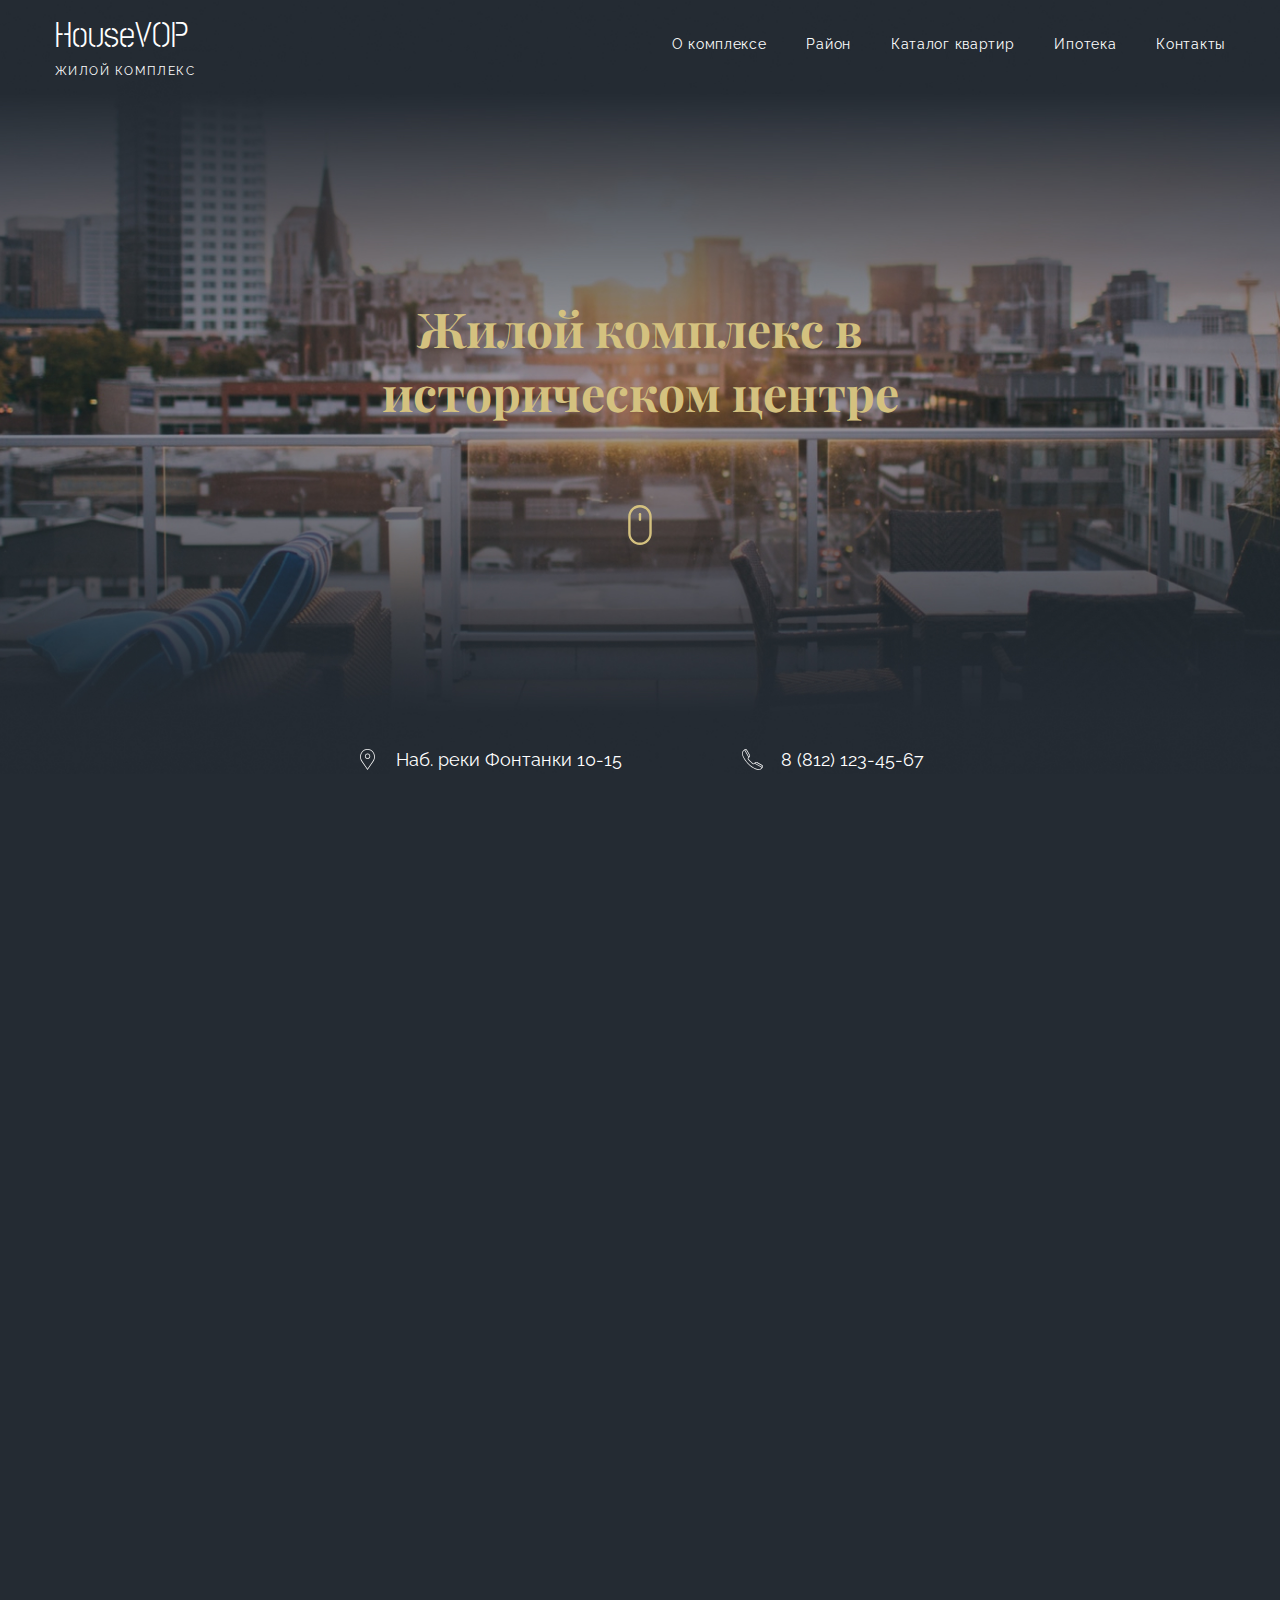
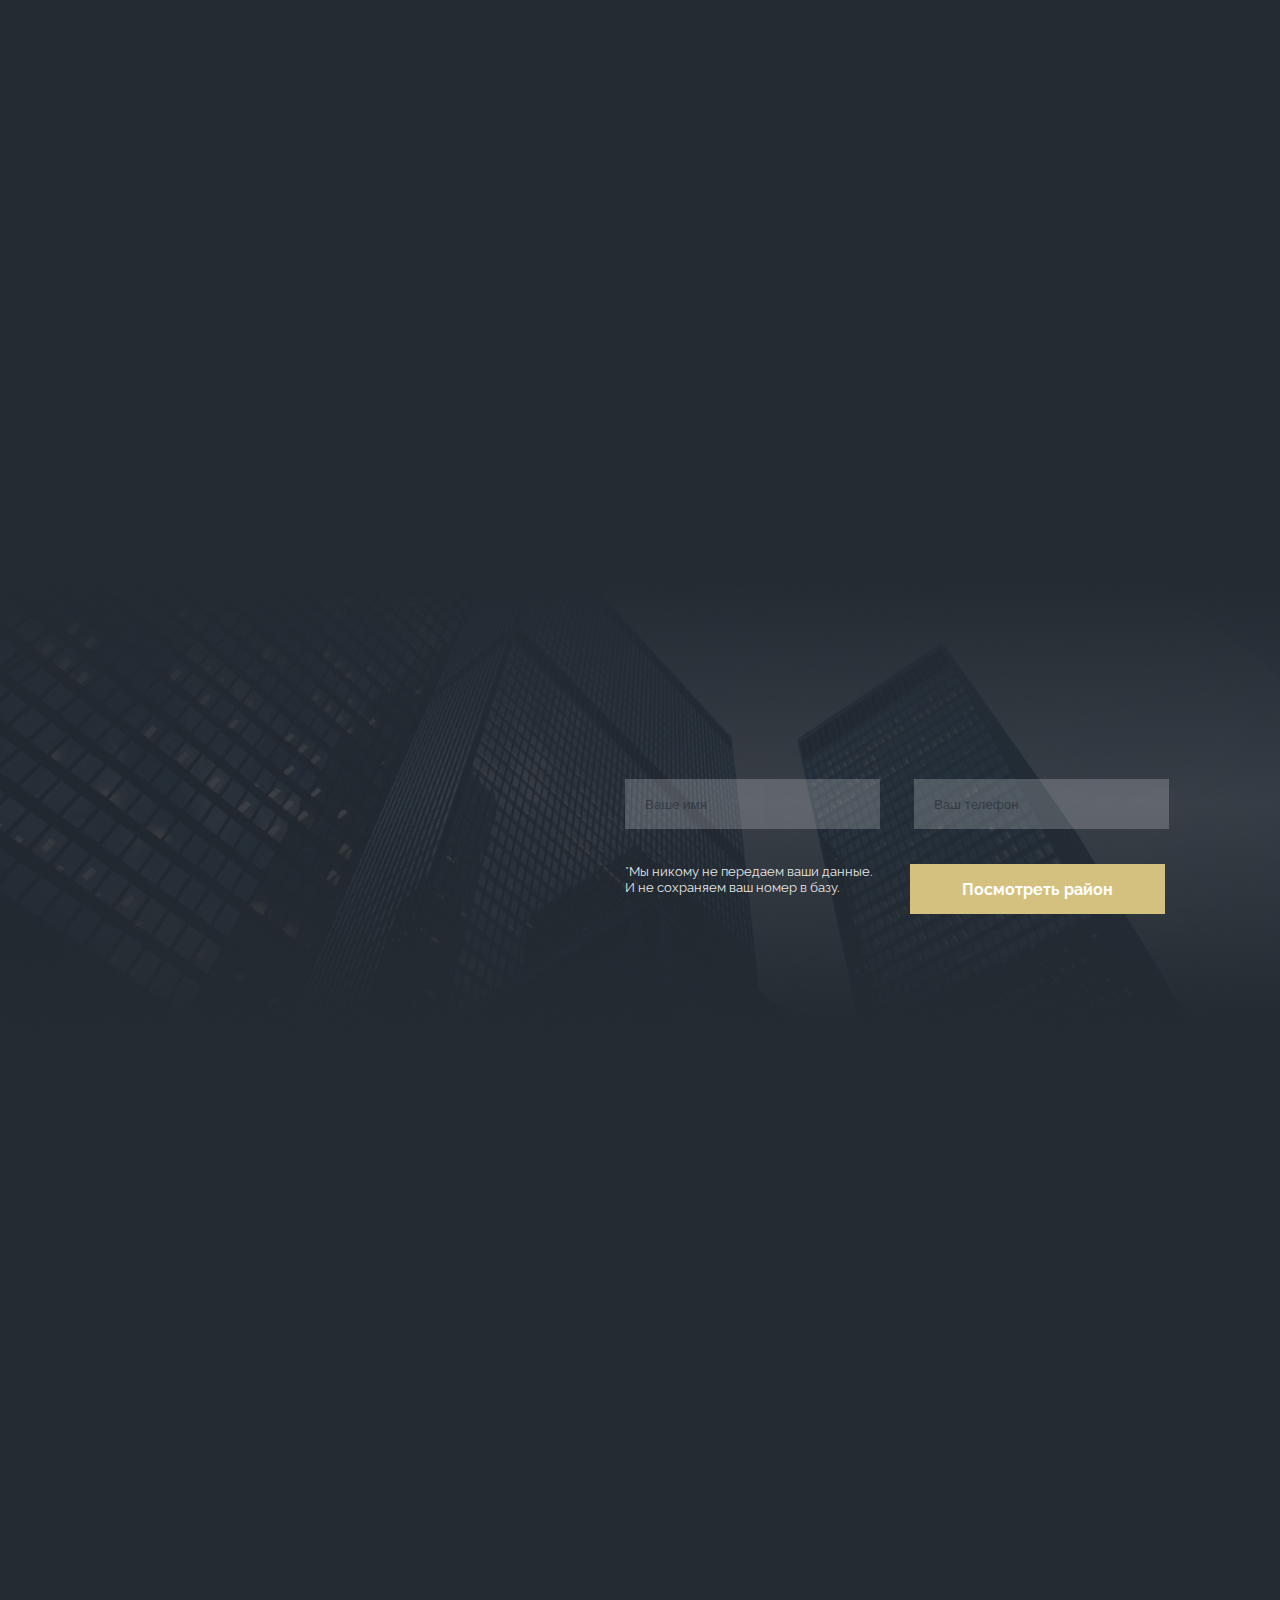
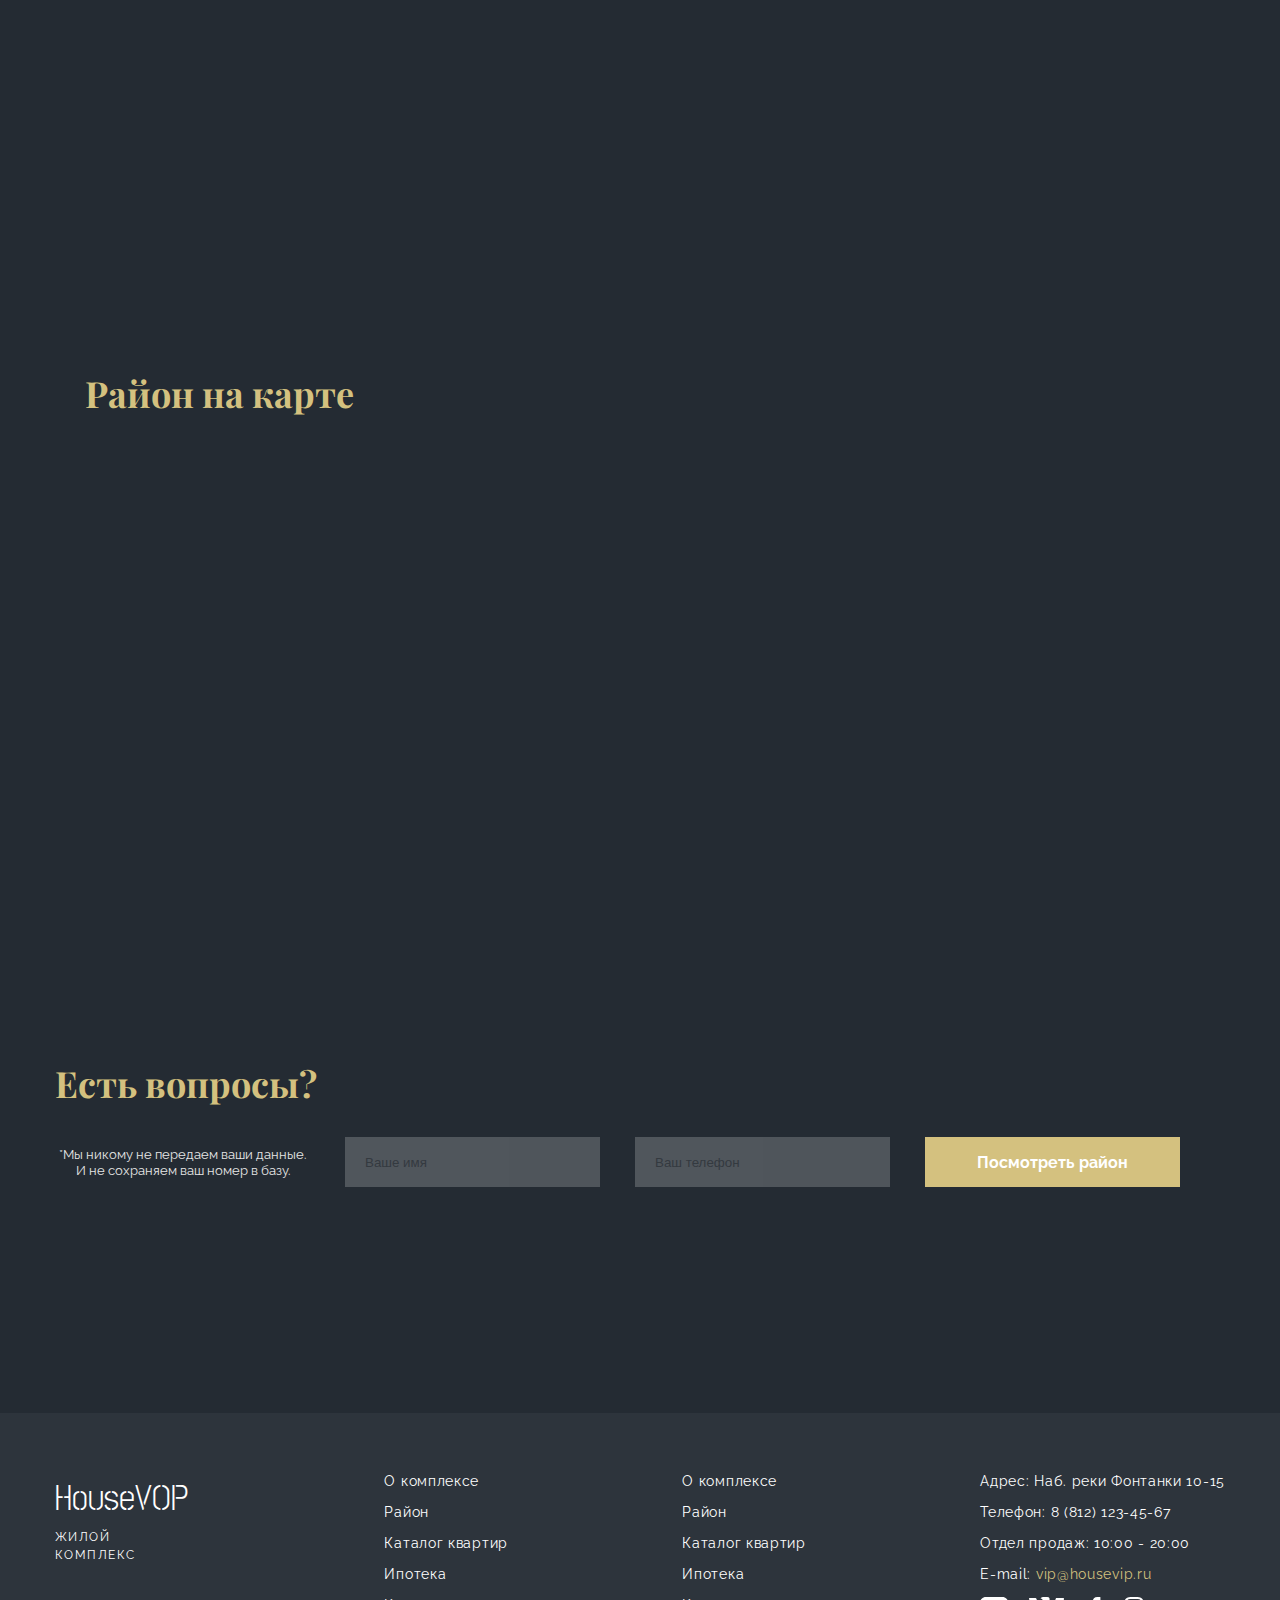
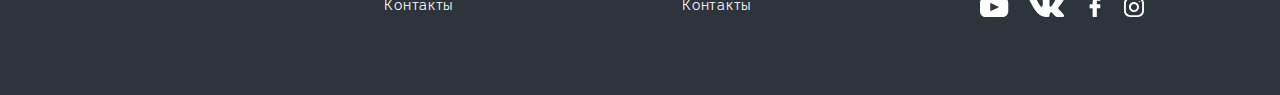
==== index.html @ a8f1d432 "first commit" ====
<!DOCTYPE html>
<html lang="en">
    <head>
        <meta charset="UTF-8" />
        <meta name="viewport" content="width=device-width">
        <title>ЖК HouseVOP</title>
        <link rel="stylesheet" href="css/fonts-style.css">
        <link rel="stylesheet" href="css/style.css">
        
    </head>
    <body>
        <div class="wrapper">
            <header class="header">
                <div class="container">
                    <div class="header__inner">
                        
                        <div class="header__logo">
                            <a class="header__name logo" href="#">
                                    HouseVOP
                            </a>
                            <a  class = "header__descr descr" href="#">
                                    ЖИЛОЙ КОМПЛЕКС
                            </a>
                        </div>
                        <div class="header__burger">
                            <span></span>
                            <span></span>
                            <span></span>
                        </div>
                        <nav class="menu">
                            <div class="menu__inner">
                                <ul class="menu__list">
                                    <li class="menu__link"><a href="/index404.html">О комплексе</a></li>
                                    <li class="menu__link"><a href="/index404.html">Район</a></li>
                                    <li class="menu__link"><a href="/index404.html">Каталог квартир</a></li>
                                    <li class="menu__link"><a href="/index404.html">Ипотека</a></li>
                                    <li class="menu__link"><a href="/index404.html">Контакты</a></li>
                                </ul>
                            </div>
                        </nav>
                    </div>
                </div>
            </header>
            <main class="main">
                <section class="promo">
                    <div class="container">
                        <div class="promo__inner">
                            <h1 class="promo__title scrollItems">
                                Жилой комплекс 
                                в историческом центре
                            </h1>
                            <a class="promo__mouse scrollItems" href="#cont">
                                <img src="/images/mouse.svg" alt="">
                            </a>
                            <div class="info">
                                <div class="info__box">
                                    <div class="info__logo">
                                        <img src="/images/placeholder.svg" alt="">
                                    </div>
                                    <div class="info__text">
                                        <a href="#">Наб. реки Фонтанки 10-15</a>
                                    </div>
                                </div>
                                <div class="info__box">
                                    <div class="info__logo">
                                        <img src="/images/phone-call.svg" alt="">
                                    </div>
                                    <div class="info__text">
                                        <a href="tel:+7x8121234567">8 (812) 123-45-67</a>
                                    </div>
                                </div>
                            </div>
                        </div>
                    </div>
                </section>
                <section id="cont" class="content">
                    <div class="container">
                        <div class="content__row scrollItems">
                            <div class="content__item">
                                <img class="content__logo" src="/images//Group.svg" alt="">
                                <p class="content__text">
                                    Рядом исторические
                                    парки и скверы
                                </p>
                            </div>
                            <div class="content__item">
                                <img class="content__logo" src="/images/building.svg" alt="">
                                <p class="content__text">
                                    Полностью
                                    обустроенный

                                </p>
                            </div>
                            <div class="content__item">
                                <img class="content__logo" src="/images/fountain.svg" alt="">
                                <p class="content__text">
                                    10 фонтанов
                                    на территории
                                </p>
                            </div>
                            <div class="content__item">
                                <img class="content__logo" src="/images/bicycle.svg" alt="">
                                <p class="content__text">
                                    6 км<br>
                                    велодорожек
                                </p>
                            </div>
                        </div>
                        <div class="content__apart scrollItems">
                            <h2 class="content__title ">
                                Наши квартиры
                            </h2>
                            <div class="content__box">
                                <div class="content__item">
                                    <img src="/images/apart-1.jpg" alt="">
                                    <p class="content__subtitle">
                                        Лофт — 3 этажа
                                    </p>
                                </div>
                                <div class="content__item ">
                                    <img src="/images/apart-1.jpg" alt="">
                                    <p class="content__subtitle">
                                        Лофт — 3 этажа
                                    </p>
                                </div>
                                <div class="content__item ">
                                    <img src="/images/apart-2.jpg" alt="">
                                    <p class="content__subtitle">
                                        Лофт — 3 этажа
                                    </p>
                                </div>
                                <div class="content__item">
                                    <img src="/images/apart-2.jpg" alt="">
                                    <p class="content__subtitle">
                                        Лофт — 3 этажа
                                    </p>
                                </div>
                            </div>
                        </div>
                </section>
                <section class="input">
                    <div class="container">
                        <div class="input__inner">
                            <div class="input__info scrollItems">
                                <h2 class="input__title">
                                    Хотите посмотреть?
                                </h2>
                                <p class="input__text">
                                    Lorem Ipsum - это текст-"рыба", часто используемый 
                                    в печати и вэб-дизайне. Lorem Ipsum является стандартной 
                                    "рыбой" для текстов на латинице с начала XVI века. 
                                    В то время некий безымянный печатник создал большую 
                                    коллекцию размеров и форм шрифтов, используя 
                                    Lorem Ipsum для распечатки образцов. 
                                </p>                               
                            </div>
                                <form class="input__block" action="#">
                                    <div class="input__form">
                                        <input placeholder="Ваше имя" type="text" class="input__name">
                                        <input placeholder="Ваш телефон" type="tel" class="input_tel">
                                    </div>
                                    <div class="input__submit">
                                        <p class="input__note">
                                            *Мы никому не передаем ваши данные. 
                                            И не сохраняем ваш номер в базу.
                                        </p>
                                        <button class="input__button button">
                                            Посмотреть район
                                        </button>
                                    </div>
                                </form>
                            </div>
                    </div>
                    
                </section>
                <section class="video">
                    <div class="container">
                        <div class="video__block scrollItems">
                            <div id= "video-play" class="video__control">
                                <img src="/images/play-button.svg" alt="">
                            </div>
                            <div id= "video-over" class="video__control"></div>
                            <video class="video__source" src="/video/video.mp4" controls poster="/images/screen.jpg"></video>
                        </div>
                    </div>
                </section>
                <section class="map">
                    <div class="container">
                        <h2 class="map__title">
                            Район на карте
                        </h2>
                        <div class="map__google">
                            <iframe src="https://www.google.com/maps/embed?pb=!1m18!1m12!1m3!1d577336.7625728352!2d36.825150154945334!3d55.5807481721657!2m3!1f0!2f0!3f0!3m2!1i1024!2i768!4f13.1!3m3!1m2!1s0x46b54afc73d4b0c9%3A0x3d44d6cc5757cf4c!2z0JzQvtGB0LrQstCw!5e0!3m2!1sru!2sru!4v1671112313395!5m2!1sru!2sru" width="1110" height="358" style="border:0;" allowfullscreen="" loading="lazy" referrerpolicy="no-referrer-when-downgrade"></iframe>
                        </div>
                    </div>
                    
                </section>
                <section class="questions">
                    <div class="container">
                        <h2 class="questions__title">
                            Есть вопросы?
                        </h2>
                            <form class="questions__input" action="#">
                                <div class="questions__note">
                                    *Мы никому не передаем ваши данные. 
                                    И не сохраняем ваш номер в базу.
                                </div>
                                <input placeholder="Ваше имя" type="text" class="questions__name">
                                <input placeholder="Ваш телефон" type="tel" class="questions__tel">
                               
                                <button class="questions_button button">
                                    Посмотреть район
                                </button>
                            </form>
                    </div>             
                </section>
                <footer class="footer">
                    <div class="container">
                        <div class="footer__inner">
                           
                            <div class="footer__list">
                                <div class="footer__logo">
                                    <a class="footer__name logo" href="#">
                                            HouseVOP 
                                    </a>
                                    <a  class = "footer__descr descr" href="#">
                                            ЖИЛОЙ КОМПЛЕКС
                                    </a>
                                </div>
                            </div>
                                <ul class="footer__item">
                                    <li class="footer__link">
                                        <a href="#">О комплексе</a>
                                    </li>
                                    <li class="footer__link">
                                        <a href="#">Район</a>
                                    </li>
                                    <li class="footer__link">
                                        <a href="#">Каталог квартир</a>
                                    </li>
                                    <li class="footer__link">
                                        <a href="#">Ипотека</a>
                                    </li>
                                    <li class="footer__link">
                                        <a href="#">Контакты</a>
                                    </li>
                                </ul>
                                <ul class="footer__item">
                                    <li class="footer__link">
                                        <a href="#">О комплексе</a>
                                    </li>
                                    <li class="footer__link">
                                        <a href="#">Район</a>
                                    </li>
                                    <li class="footer__link">
                                        <a href="#">Каталог квартир</a>
                                    </li>
                                    <li class="footer__link">
                                        <a href="#">Ипотека</a>
                                    </li>
                                    <li class="footer__link">
                                        <a href="#">Контакты</a>
                                    </li>
                                </ul>
                                <ul class="footer__item">
                                    <li class="footer__link">
                                        Адрес: Наб. реки Фонтанки 10-15
                                    </li>
                                    <li class="footer__link">
                                        Телефон: 8 (812) 123-45-67
                                    </li>
                                    <li class="footer__link">
                                        Отдел продаж: 10:00 - 20:00
                                    </li>
                                    <li class="footer__link">
                                        E-mail: <span>vip@housevip.ru</span>
                                    </li>
                                    <li class="footer__link">
                                        <a class = "footer__logo" href="#"><img src="/images/youtube.svg" alt=""></a>
                                        <a class = "footer__logo" href="#"><img src="/images/vk.svg" alt=""></a>
                                        <a class = "footer__logo" href="#"><img src="/images/facebook-logo.svg" alt=""></a>
                                        <a class = "footer__logo" href="#"><img src="/images/instagram.svg" alt=""></a>
                                    </li>
                                </ul>
                        </div>
                    </div>
                </footer>

            </main>
        </div>
        <script src="https://ajax.googleapis.com/ajax/libs/jquery/3.6.1/jquery.min.js"></script>
        <script src="/js/modules/main.mjs"></script>
        <script src="/js/modules/burger.mjs"></script>
        <script src="/js/modules/video.js"></script>
    </body>
</html>
---- css/fonts-style.css ----
@font-face {
    font-family: 'Post No Bills Jaffna Regular';
    font-style: normal;
    font-weight: normal;
    src: local('Post No Bills Jaffna Regular'), url('PostNoBillsJaffna-Regular.woff') format('woff');
    }
    

    @font-face {
    font-family: 'Post No Bills Jaffna Bold';
    font-style: normal;
    font-weight: normal;
    src: local('Post No Bills Jaffna Bold'), url('PostNoBillsJaffna-Bold.woff') format('woff');
    }
    

    @font-face {
    font-family: 'Post No Bills Jaffna Light Regular';
    font-style: normal;
    font-weight: normal;
    src: local('Post No Bills Jaffna Light Regular'), url('PostNoBillsJaffna-Light.woff') format('woff');
    }
    

    @font-face {
    font-family: 'Post No Bills Jaffna Medium Regular';
    font-style: normal;
    font-weight: normal;
    src: local('Post No Bills Jaffna Medium Regular'), url('PostNoBillsJaffna-Medium.woff') format('woff');
    }
    

    @font-face {
    font-family: 'Post No Bills Jaffna SemiBold Regular';
    font-style: normal;
    font-weight: normal;
    src: local('Post No Bills Jaffna SemiBold Regular'), url('PostNoBillsJaffna-SemiBold.woff') format('woff');
    }
    

    @font-face {
    font-family: 'Post No Bills Jaffna ExtraBold Regular';
    font-style: normal;
    font-weight: normal;
    src: local('Post No Bills Jaffna ExtraBold Regular'), url('PostNoBillsJaffna-ExtraBold.woff') format('woff');
    }
---- css/style.css ----
@import url("https://fonts.googleapis.com/css2?family=Playfair+Display:wght@400;700&display=swap");
@import url("https://fonts.googleapis.com/css2?family=Raleway&display=swap");
*, *::before, *::after {
  padding: 0;
  margin: 0;
  border: 0;
  -webkit-box-sizing: border-box;
          box-sizing: border-box;
}

a {
  text-decoration: none;
}

ul, li {
  text-decoration: none;
  list-style: none;
}

@font-face {
  font-family: Post No Bills Jaffna;
  src: url(/fonts/PostNoBillsJaffna-Regular.woff);
}
.container {
  max-width: 1170px;
  margin: 0 auto;
}

input ::-webkit-input-placeholder {
  font-family: "Raleway";
  font-weight: 400;
  font-size: 14px;
  line-height: 27px;
  color: #BEBEBE;
}

input ::-moz-placeholder {
  font-family: "Raleway";
  font-weight: 400;
  font-size: 14px;
  line-height: 27px;
  color: #BEBEBE;
}

input :-ms-input-placeholder {
  font-family: "Raleway";
  font-weight: 400;
  font-size: 14px;
  line-height: 27px;
  color: #BEBEBE;
}

input ::-ms-input-placeholder {
  font-family: "Raleway";
  font-weight: 400;
  font-size: 14px;
  line-height: 27px;
  color: #BEBEBE;
}

input ::placeholder {
  font-family: "Raleway";
  font-weight: 400;
  font-size: 14px;
  line-height: 27px;
  color: #BEBEBE;
}

input {
  padding: 20px;
  width: 255px;
  height: 50px;
  margin-bottom: 35px;
  background: #FFFFFF;
  opacity: 0.2;
}

.header {
  padding: 10px 0 10px;
  position: absolute;
  left: 0;
  right: 0;
  z-index: 200;
}
.header__inner {
  display: -webkit-box;
  display: -ms-flexbox;
  display: flex;
  -webkit-box-pack: justify;
      -ms-flex-pack: justify;
          justify-content: space-between;
  position: relative;
}
.header__logo {
  display: -webkit-box;
  display: -ms-flexbox;
  display: flex;
  -webkit-box-orient: vertical;
  -webkit-box-direction: normal;
      -ms-flex-direction: column;
          flex-direction: column;
}

.fixed {
  position: fixed;
  width: 100%;
  left: 0;
  top: 0;
  background: rgba(33, 40, 48, 0.9333333333);
  -webkit-transform: translate(0px);
          transform: translate(0px);
  -webkit-transition: 0.3s ease-in-out;
  transition: 0.3s ease-in-out;
}

.logo {
  font-family: Post No Bills Jaffna;
  font-weight: 400;
  font-size: 36px;
  line-height: 54px;
  color: #FFFFFF;
}

.descr {
  font-family: "Raleway";
  font-style: normal;
  font-weight: 400;
  font-size: 12px;
  line-height: 14px;
  letter-spacing: 0.12em;
  color: #FFFFFF;
}

.menu__list {
  display: -webkit-box;
  display: -ms-flexbox;
  display: flex;
  gap: 0 40px;
  padding: 25px 0 0 0;
}
.menu__link a {
  font-family: "Raleway";
  font-style: normal;
  font-weight: 400;
  font-size: 14px;
  line-height: 16px;
  letter-spacing: 0.05em;
  color: #FFFFFF;
}
.menu__link a:hover {
  color: #D4C17F;
  cursor: pointer;
}

.promo {
  background: url(/images/background.jpg);
  background-repeat: no-repeat;
  background-position: center;
  background-size: cover;
  padding: 296px 0 0 0;
}
.promo__inner {
  text-align: center;
  display: -webkit-box;
  display: -ms-flexbox;
  display: flex;
  -webkit-box-orient: vertical;
  -webkit-box-direction: normal;
      -ms-flex-direction: column;
          flex-direction: column;
}
.promo__title {
  font-family: "Playfair Display";
  font-weight: 700;
  font-size: 48px;
  line-height: 64px;
  margin: 0 auto;
  margin-bottom: 100px;
  max-width: 556px;
  height: 109px;
  color: #D4C17F;
}
.promo__title.active {
  -webkit-transform: translate(0px, 0px);
          transform: translate(0px, 0px);
  opacity: 1;
}
.promo__mouse {
  -webkit-transition: all 0.5s;
  transition: all 0.5s;
}
.promo__mouse img {
  margin-bottom: 200px;
}

.info {
  display: -webkit-box;
  display: -ms-flexbox;
  display: flex;
  -webkit-box-pack: center;
      -ms-flex-pack: center;
          justify-content: center;
  gap: 0 120px;
}
.info__box {
  display: -webkit-box;
  display: -ms-flexbox;
  display: flex;
  gap: 0 18px;
}
.info__text a {
  font-family: "Raleway";
  font-style: normal;
  font-weight: 400;
  font-size: 18px;
  line-height: 21px;
  color: #FFFFFF;
}

.content {
  padding-top: 195px;
  background: #242B33;
}
.content__title {
  font-family: "Playfair Display";
  font-weight: 700;
  font-size: 36px;
  line-height: 48px;
  margin-bottom: 100px;
  color: #D4C17F;
}
.content__row {
  display: -webkit-box;
  display: -ms-flexbox;
  display: flex;
  -webkit-box-pack: center;
      -ms-flex-pack: center;
          justify-content: center;
  text-align: center;
  gap: 0 20px;
  padding: 0 0 120px 0;
}
.content__logo {
  margin-bottom: 53px;
}
.content__text {
  font-family: "Roboto";
  font-weight: 300;
  font-size: 20px;
  line-height: 27px;
  width: 193px;
  height: 47px;
  color: #FFFFFF;
}
.content__item {
  position: relative;
}
.content__subtitle {
  font-family: "Raleway";
  font-weight: 400;
  font-size: 24px;
  line-height: 28px;
  position: absolute;
  top: 248px;
  left: 50px;
  color: #FFFFFF;
}
.content__box {
  gap: 50px 30px;
  display: -webkit-box;
  display: -ms-flexbox;
  display: flex;
  -ms-flex-wrap: wrap;
      flex-wrap: wrap;
}

.input {
  padding-bottom: 130px;
  padding-top: 190px;
  background-image: url(/images/background-3.jpg);
  background-position: center;
}
.input__inner {
  display: -webkit-box;
  display: -ms-flexbox;
  display: flex;
}
.input__info {
  margin-right: 35px;
}
.input__title {
  font-family: "Playfair Display";
  font-style: normal;
  font-weight: 700;
  font-size: 36px;
  line-height: 48px;
  color: #D4C17F;
  margin-bottom: 50px;
}
.input__text {
  font-family: "Raleway";
  font-weight: 400;
  font-size: 16px;
  line-height: 24px;
  width: 535px;
  color: #FFFFFF;
}
.input__form input {
  margin-right: 30px;
}
.input__block {
  padding-top: 70px;
  margin-bottom: 35px;
}
.input__submit {
  display: -webkit-box;
  display: -ms-flexbox;
  display: flex;
}
.input__note {
  margin-right: 30px;
  font-family: "Raleway";
  font-weight: 400;
  font-size: 13px;
  line-height: 16px;
  width: 255px;
  height: 28px;
  color: #E7E7E7;
}

.button {
  font-family: "Raleway";
  font-style: normal;
  font-weight: 700;
  font-size: 16px;
  line-height: 27px;
  cursor: pointer;
  color: #FFFFFF;
  width: 255px;
  height: 50px;
  background: #D4C17F;
}

.video {
  padding-top: 60px;
  padding-bottom: 180px;
  display: -webkit-box;
  display: -ms-flexbox;
  display: flex;
  background-color: #242B33;
}
.video__block {
  z-index: 50;
  width: 100%;
  position: relative;
  max-width: 719px;
  height: 650px;
}
.video__source {
  display: block;
  width: 100%;
}
.video video {
  display: block;
  max-width: 719px;
  height: 650px;
}

.video-is-playing #video-over {
  display: block;
}
.video-is-playing #video-play {
  opacity: 0;
  visibility: hidden;
}

#video-play {
  z-index: 1;
  position: absolute;
  left: 309px;
  top: 275px;
  cursor: pointer;
  -webkit-transition: 0.2s ease;
  transition: 0.2s ease;
  -webkit-transition-property: opacity, visibility;
  transition-property: opacity, visibility;
}

#video-over {
  z-index: 1;
  position: absolute;
  top: 0;
  right: 0;
  bottom: 0;
  left: 0;
  z-index: 1;
  display: none;
}

.map {
  padding-bottom: 180px;
  display: -webkit-box;
  display: -ms-flexbox;
  display: flex;
  background-color: #242B33;
}
.map__title {
  font-family: "Playfair Display";
  font-weight: 700;
  font-size: 36px;
  line-height: 48px;
  margin-bottom: 100px;
  color: #D4C17F;
}
.map__google iframe {
  max-width: 100%;
}

.questions {
  padding-bottom: 191px;
  background-color: #242B33;
}
.questions__title {
  font-family: "Playfair Display";
  font-weight: 700;
  font-size: 36px;
  line-height: 48px;
  margin-bottom: 30px;
  color: #D4C17F;
}
.questions__input {
  display: -webkit-box;
  display: -ms-flexbox;
  display: flex;
  gap: 0 35px;
}
.questions__note {
  margin-top: 10px;
  display: inline-block;
  font-family: "Raleway";
  font-style: normal;
  font-weight: 400;
  font-size: 13px;
  line-height: 16px;
  text-align: center;
  width: 255px;
  color: #E7E7E7;
}

.footer {
  padding: 60px 0;
  background: #2D343C;
}
.footer__inner {
  display: -webkit-box;
  display: -ms-flexbox;
  display: flex;
  -webkit-box-pack: justify;
      -ms-flex-pack: justify;
          justify-content: space-between;
}
.footer__logo {
  display: inline-block;
  max-width: 140px;
}
.footer__link a {
  font-family: "Raleway";
  font-weight: 400;
  font-size: 14px;
  line-height: 16px;
  letter-spacing: 0.05em;
  color: #FFFFFF;
}
.footer__link {
  margin: 0 0 15px 0;
  font-family: "Raleway";
  font-weight: 400;
  font-size: 14px;
  line-height: 16px;
  letter-spacing: 0.05em;
  color: #FFFFFF;
}
.footer__link span {
  color: #D4C17F;
}
.footer__logo {
  margin-right: 15px;
}

.promo__title {
  -webkit-transform: translate(0px, 120%);
          transform: translate(0px, 120%);
  opacity: 0;
  -webkit-transition: all 0.8s ease 0s;
  transition: all 0.8s ease 0s;
}

.promo__title.anim-class {
  opacity: 1;
  -webkit-transform: translate(0);
          transform: translate(0);
}

.promo__mouse.anim-class {
  opacity: 1;
  -webkit-transform: translate(0);
          transform: translate(0);
}

.content__row {
  -webkit-transform: translateY(50px);
          transform: translateY(50px);
  opacity: 0;
  -webkit-transition: all 0.5s ease 0s;
  transition: all 0.5s ease 0s;
}

.content__row.anim-class {
  opacity: 1;
  -webkit-transform: translateY(0);
          transform: translateY(0);
}

.content__apart {
  opacity: 0;
  -webkit-transform: translateX(-30px);
          transform: translateX(-30px);
  -webkit-transition: 0.5s ease-in-out;
  transition: 0.5s ease-in-out;
}

.content__apart.anim-class {
  opacity: 1;
  -webkit-transform: translateX(0px);
          transform: translateX(0px);
}

.input__info {
  opacity: 0;
  -webkit-transform: translateY(60px);
          transform: translateY(60px);
  -webkit-transition: 0.5s ease-in-out;
  transition: 0.5s ease-in-out;
}

.input__info.anim-class {
  opacity: 1;
  -webkit-transform: translateY(0px);
          transform: translateY(0px);
  -webkit-transition: 0.5s ease-in-out;
  transition: 0.5s ease-in-out;
}

.video__block {
  opacity: 0;
  -webkit-transform: translateX(-100px);
          transform: translateX(-100px);
  -webkit-transition: 0.9s ease-in-out;
  transition: 0.9s ease-in-out;
}

.video__block.anim-class {
  opacity: 1;
  -webkit-transform: translateX(0px);
          transform: translateX(0px);
  -webkit-transition: 0.9s ease-in-out;
  transition: 0.9s ease-in-out;
}

@media (max-width: 1250px) {
  .container {
    padding: 0px 30px;
  }
  .header__name {
    font-size: 35px;
  }
  .header__descr {
    font-size: 10px;
  }
  .promo__title {
    font-size: 40px;
  }
  .content__box {
    zoom: 0.9;
    -webkit-box-orient: horizontal;
    -webkit-box-direction: normal;
        -ms-flex-direction: row;
            flex-direction: row;
    -ms-flex-wrap: wrap;
        flex-wrap: wrap;
  }
  .content__subtitle {
    font-size: 30px;
  }
  .input {
    background: #242B33;
  }
  .input__info {
    margin-right: 0;
  }
  .input__inner {
    -webkit-box-orient: vertical;
    -webkit-box-direction: normal;
        -ms-flex-direction: column;
            flex-direction: column;
  }
  .input__text {
    width: 100%;
  }
  .input__form {
    display: -webkit-box;
    display: -ms-flexbox;
    display: flex;
    -webkit-box-align: center;
        -ms-flex-align: center;
            align-items: center;
    -webkit-box-pack: center;
        -ms-flex-pack: center;
            justify-content: center;
    -webkit-box-orient: vertical;
    -webkit-box-direction: normal;
        -ms-flex-direction: column;
            flex-direction: column;
  }
  .input__form input {
    margin-right: 0;
  }
  .input__block {
    -webkit-box-align: center;
        -ms-flex-align: center;
            align-items: center;
  }
  .input__block input {
    width: 70%;
  }
  .input__submit {
    -webkit-box-orient: vertical;
    -webkit-box-direction: normal;
        -ms-flex-direction: column;
            flex-direction: column;
    -webkit-box-align: center;
        -ms-flex-align: center;
            align-items: center;
  }
  .input__note {
    margin-bottom: 40px;
    margin-right: 0;
  }
  .input__submit button {
    width: 70%;
  }
  .video {
    padding-top: 100px;
  }
  .questions__title {
    font-size: 36px;
  }
  .questions__note {
    margin-bottom: 30px;
  }
  .questions__input {
    -webkit-box-align: center;
        -ms-flex-align: center;
            align-items: center;
    -webkit-box-orient: vertical;
    -webkit-box-direction: normal;
        -ms-flex-direction: column;
            flex-direction: column;
  }
  .questions__input input {
    width: 70%;
  }
  .questions__input button {
    width: 70%;
  }
}
@media (max-width: 1053px) {
  .content__box {
    zoom: 0.8;
  }
}
@media (max-width: 940px) {
  .content__box {
    zoom: 0.75;
  }
}
@media (max-width: 879px) {
  .content__box {
    zoom: 0.65;
  }
}
@media (max-width: 833px) {
  body.lock {
    overflow: hidden;
  }
  .header__burger {
    display: block;
    position: relative;
    top: 15px;
    width: 40px;
    height: 20px;
  }
  .header__burger.active {
    position: fixed;
    z-index: 5;
    top: 20px;
    right: 0;
    margin: 8px 14px;
  }
  .header__burger span {
    content: "";
    background-color: #ffffff;
    position: absolute;
    width: 100%;
    height: 5px;
    left: 0;
    -webkit-transition: all 0.5s;
    transition: all 0.5s;
    z-index: 5;
  }
  .header__burger span:nth-of-type(2) {
    top: 50%;
  }
  .header__burger span:nth-of-type(3) {
    top: 100%;
  }
  .header__burger.active span:first-of-type {
    opacity: 0;
  }
  .header__burger.active span:nth-of-type(2) {
    top: calc(50% - 2px);
    -webkit-transform: rotate(45deg);
            transform: rotate(45deg);
  }
  .header__burger.active span:nth-of-type(3) {
    top: calc(50% - 2px);
    -webkit-transform: rotate(-45deg);
            transform: rotate(-45deg);
  }
  .container {
    padding: 0 20px;
  }
  .menu {
    position: fixed;
    top: 0;
    left: 0;
    width: 100%;
    height: 100%;
    background-color: rgba(45, 52, 60, 0.8980392157);
    -webkit-transform: translateX(-100%);
            transform: translateX(-100%);
    -webkit-transition: all 0.5s;
    transition: all 0.5s;
  }
  .menu.active {
    height: 100%;
    -webkit-transform: translateX(0);
            transform: translateX(0);
  }
  .menu__list {
    margin-top: 100px;
    -webkit-box-orient: vertical;
    -webkit-box-direction: normal;
        -ms-flex-direction: column;
            flex-direction: column;
    -webkit-box-align: center;
        -ms-flex-align: center;
            align-items: center;
  }
  .menu__link {
    margin-bottom: 70px;
  }
  .menu__link a {
    font-size: 40px;
  }
  .header__name {
    font-size: 33px;
  }
  .header__descr {
    font-size: 9px;
  }
  .promo__title {
    font-size: 35px;
  }
  .info__text a {
    font-size: 16px;
  }
  .content__row {
    -ms-flex-wrap: wrap;
        flex-wrap: wrap;
  }
  .content__title {
    font-size: 40px;
    margin-bottom: 50px;
  }
  .content__box {
    -webkit-box-pack: center;
        -ms-flex-pack: center;
            justify-content: center;
    zoom: 0.7;
    -webkit-box-orient: horizontal;
    -webkit-box-direction: normal;
        -ms-flex-direction: row;
            flex-direction: row;
    -ms-flex-wrap: wrap;
        flex-wrap: wrap;
  }
  .content__subtitle {
    font-size: 40px;
  }
  .content__item {
    margin-bottom: 20px;
  }
  .input {
    padding-bottom: 100px;
  }
  .input__title {
    font-size: 40px;
  }
  .video__block {
    zoom: 0.8;
  }
  .map__title {
    margin-bottom: 50px;
  }
  .questions__note {
    margin-bottom: 30px;
  }
  .questions__input {
    -webkit-box-align: center;
        -ms-flex-align: center;
            align-items: center;
    -webkit-box-orient: vertical;
    -webkit-box-direction: normal;
        -ms-flex-direction: column;
            flex-direction: column;
  }
  .questions__input input {
    width: 70%;
  }
  .footer__inner {
    -webkit-box-orient: vertical;
    -webkit-box-direction: normal;
        -ms-flex-direction: column;
            flex-direction: column;
  }
  .footer__logo {
    margin-bottom: 40px;
  }
}
@media (max-width: 809px) {
  .content__box {
    zoom: 1;
  }
}
@media (max-width: 699px) {
  .content__box {
    zoom: 0.9;
    -webkit-box-pack: center;
        -ms-flex-pack: center;
            justify-content: center;
  }
}
@media (max-width: 550px) {
  .content__box {
    zoom: 0.8;
  }
  .video__block {
    zoom: 0.6;
  }
}
@media (max-width: 433px) {
  .menu__list a {
    font-size: 30px;
  }
  .menu__link {
    margin-bottom: 40px;
  }
  .content {
    padding-top: 100px;
  }
  .content__title {
    font-size: 33px;
  }
  .input {
    padding-top: 100px;
  }
  .input__title {
    font-size: 33px;
  }
  .video {
    padding-top: 0px;
    padding-bottom: 100px;
  }
  .map {
    padding-bottom: 100px;
  }
  .map__title {
    margin-bottom: 50px;
    font-size: 33px;
  }
  .info {
    gap: 0 20px;
  }
  .content__box {
    zoom: 0.7;
  }
  .video__block {
    zoom: 0.5;
  }
  .questions__title {
    font-size: 33px;
  }
}
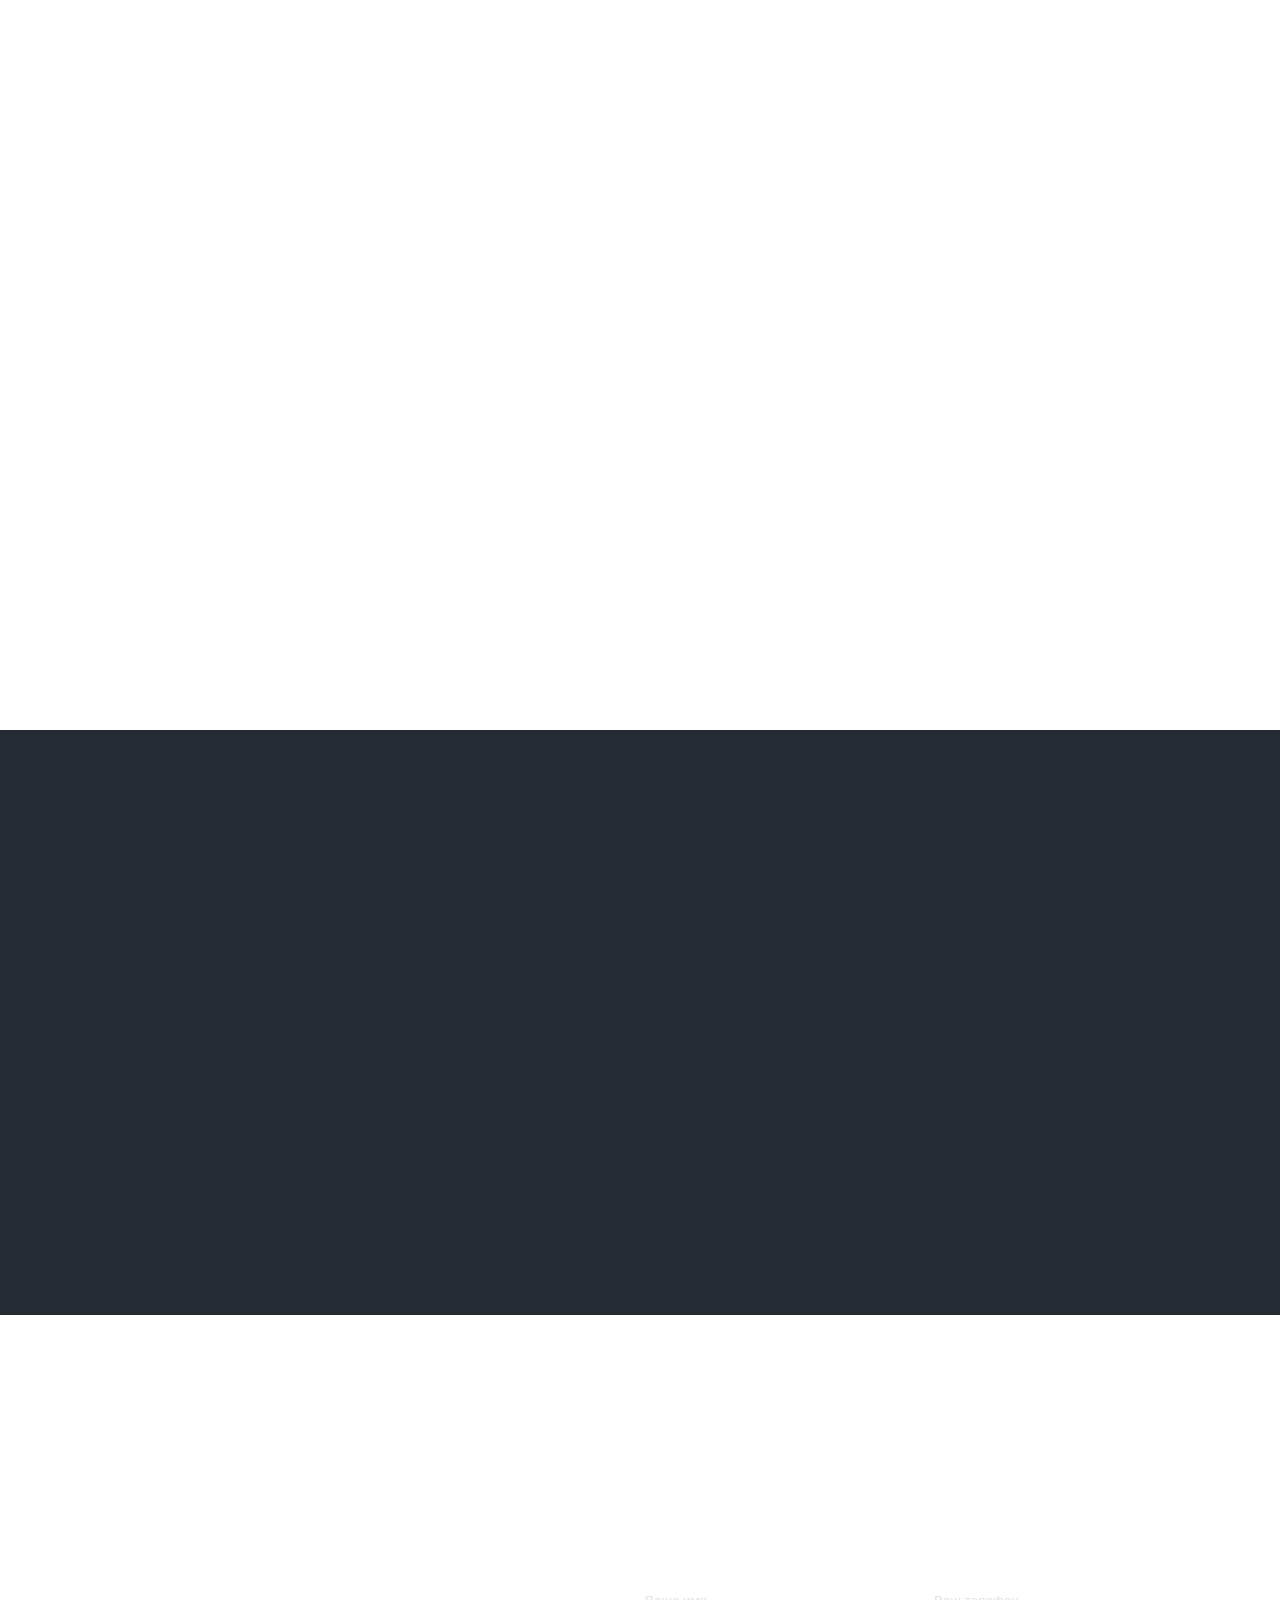
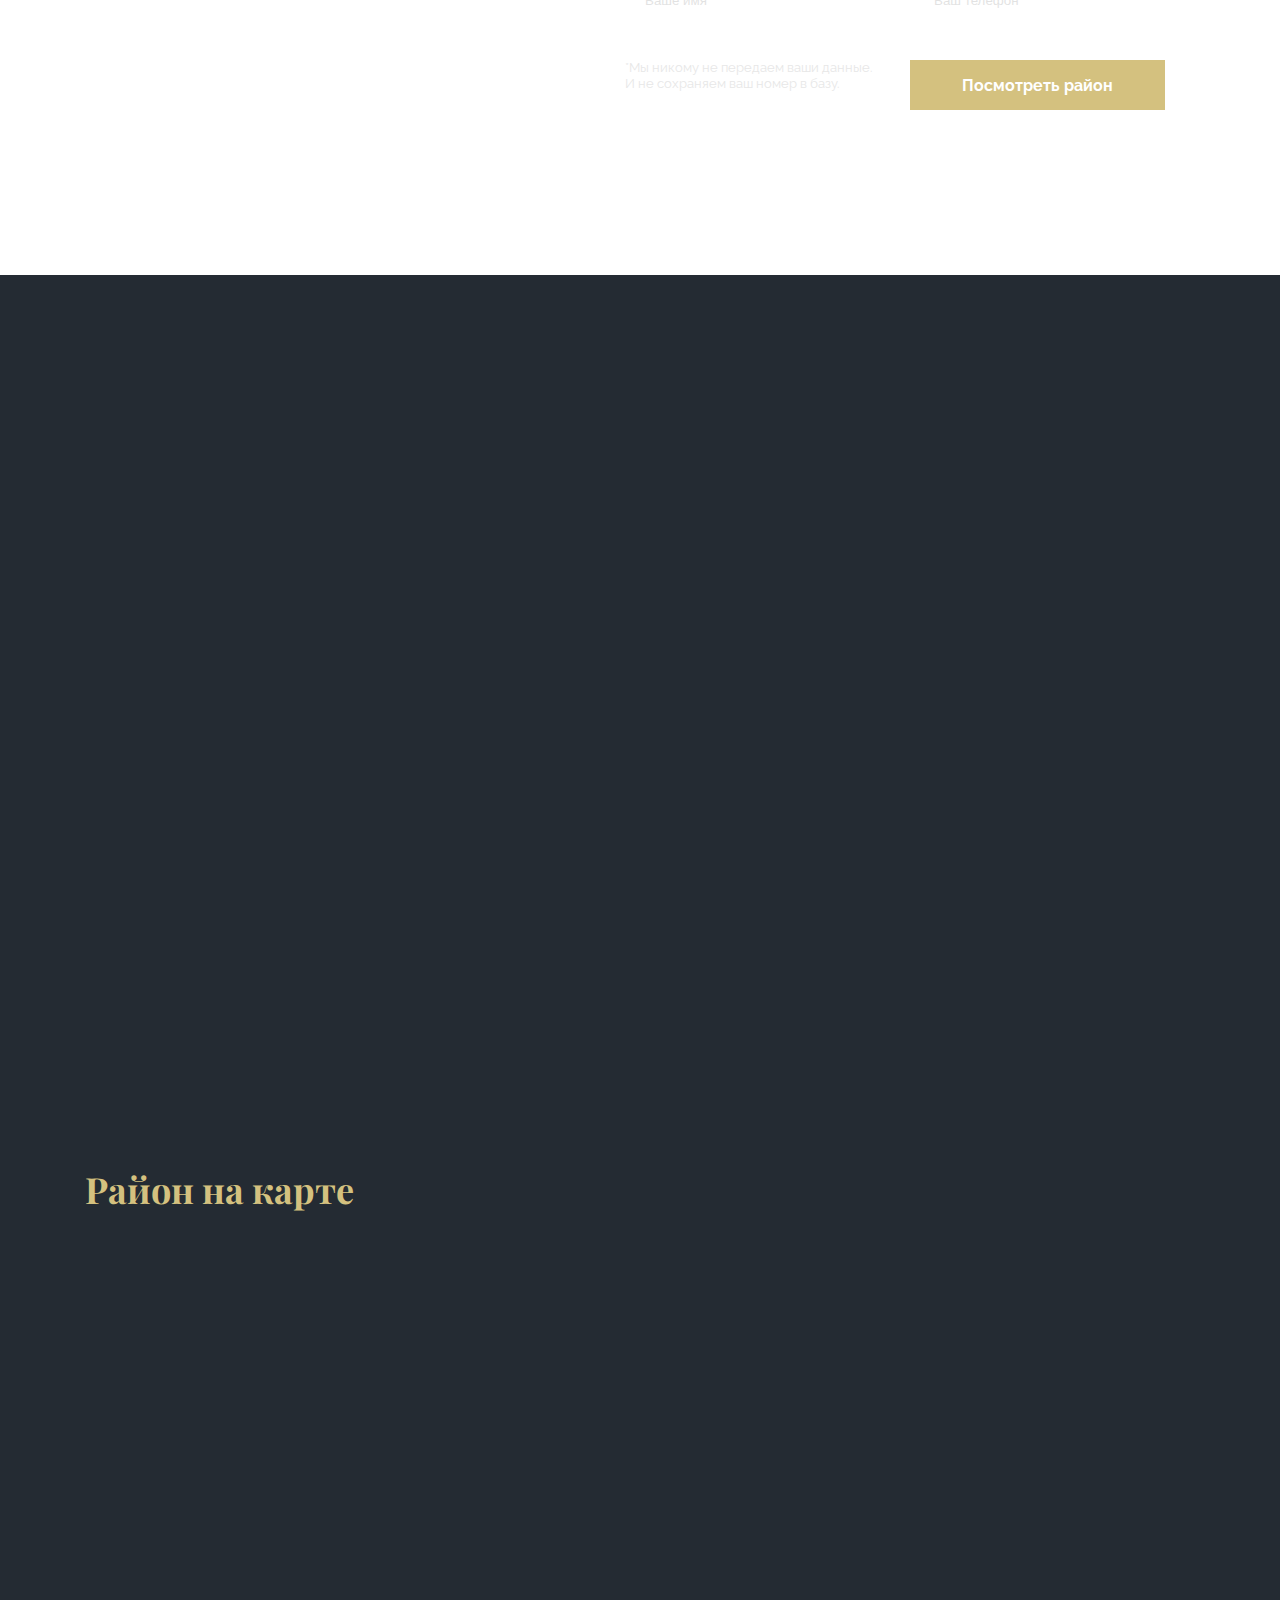
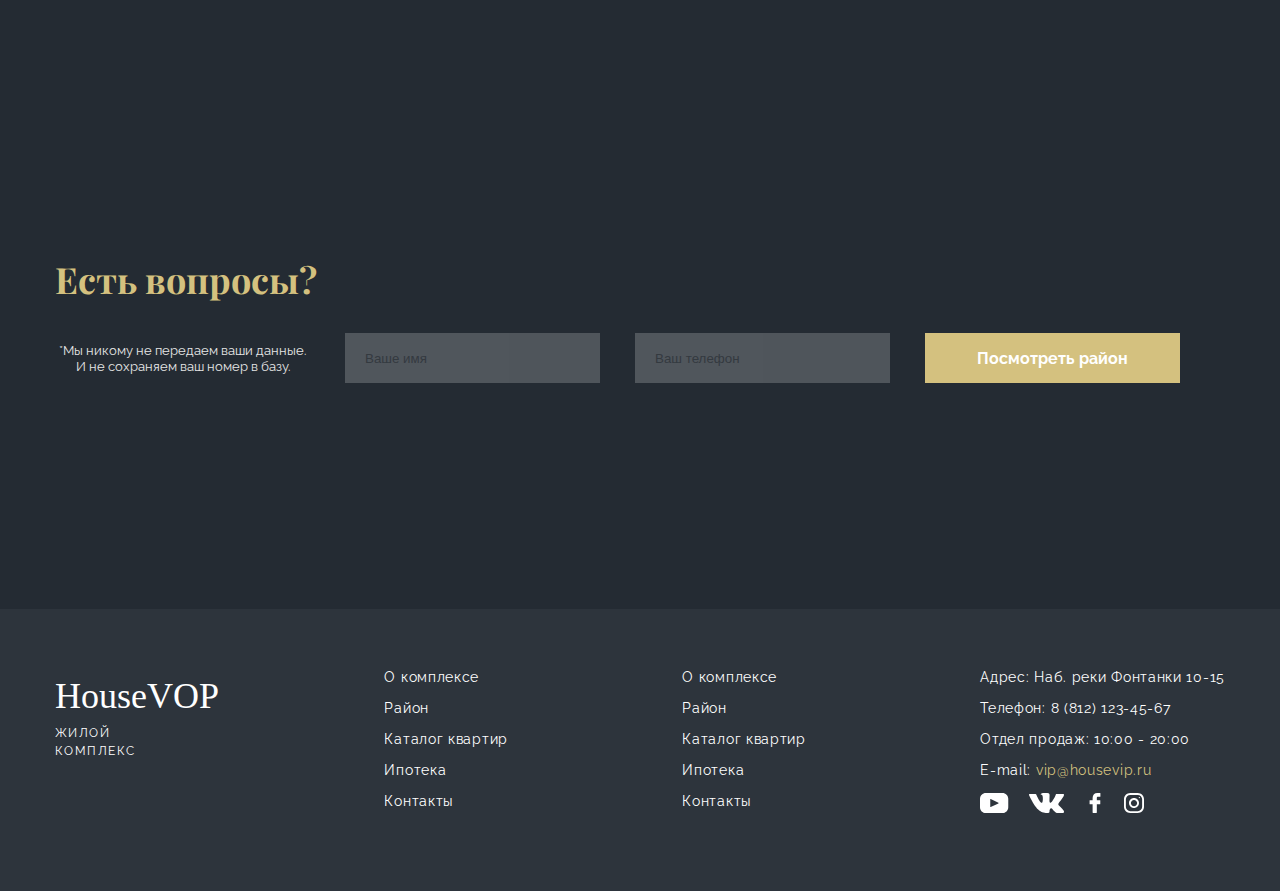
==== commit 83d29cb3: "Update index.html" ====
--- a/index.html
+++ b/index.html
@@ -50,12 +50,12 @@
                                 в историческом центре
                             </h1>
                             <a class="promo__mouse scrollItems" href="#cont">
-                                <img src="/images/mouse.svg" alt="">
+                                <img src="/housesite/images/mouse.svg" alt="">
                             </a>
                             <div class="info">
                                 <div class="info__box">
                                     <div class="info__logo">
-                                        <img src="/images/placeholder.svg" alt="">
+                                        <img src="/housesite/images/placeholder.svg" alt="">
                                     </div>
                                     <div class="info__text">
                                         <a href="#">Наб. реки Фонтанки 10-15</a>
@@ -63,7 +63,7 @@
                                 </div>
                                 <div class="info__box">
                                     <div class="info__logo">
-                                        <img src="/images/phone-call.svg" alt="">
+                                        <img src="/housesite/images/phone-call.svg" alt="">
                                     </div>
                                     <div class="info__text">
                                         <a href="tel:+7x8121234567">8 (812) 123-45-67</a>
@@ -77,14 +77,14 @@
                     <div class="container">
                         <div class="content__row scrollItems">
                             <div class="content__item">
-                                <img class="content__logo" src="/images//Group.svg" alt="">
+                                <img class="content__logo" src="/housesite/images//Group.svg" alt="">
                                 <p class="content__text">
                                     Рядом исторические
                                     парки и скверы
                                 </p>
                             </div>
                             <div class="content__item">
-                                <img class="content__logo" src="/images/building.svg" alt="">
+                                <img class="content__logo" src="/housesite/images/building.svg" alt="">
                                 <p class="content__text">
                                     Полностью
                                     обустроенный
@@ -92,14 +92,14 @@
                                 </p>
                             </div>
                             <div class="content__item">
-                                <img class="content__logo" src="/images/fountain.svg" alt="">
+                                <img class="content__logo" src="/housesite/images/fountain.svg" alt="">
                                 <p class="content__text">
                                     10 фонтанов
                                     на территории
                                 </p>
                             </div>
                             <div class="content__item">
-                                <img class="content__logo" src="/images/bicycle.svg" alt="">
+                                <img class="content__logo" src="/housesite/images/bicycle.svg" alt="">
                                 <p class="content__text">
                                     6 км<br>
                                     велодорожек
@@ -112,25 +112,25 @@
                             </h2>
                             <div class="content__box">
                                 <div class="content__item">
-                                    <img src="/images/apart-1.jpg" alt="">
+                                    <img src="/housesite/images/apart-1.jpg" alt="">
                                     <p class="content__subtitle">
                                         Лофт — 3 этажа
                                     </p>
                                 </div>
                                 <div class="content__item ">
-                                    <img src="/images/apart-1.jpg" alt="">
+                                    <img src="/housesite/images/apart-1.jpg" alt="">
                                     <p class="content__subtitle">
                                         Лофт — 3 этажа
                                     </p>
                                 </div>
                                 <div class="content__item ">
-                                    <img src="/images/apart-2.jpg" alt="">
+                                    <img src="/housesite/images/apart-2.jpg" alt="">
                                     <p class="content__subtitle">
                                         Лофт — 3 этажа
                                     </p>
                                 </div>
                                 <div class="content__item">
-                                    <img src="/images/apart-2.jpg" alt="">
+                                    <img src="/housesite/images/apart-2.jpg" alt="">
                                     <p class="content__subtitle">
                                         Лофт — 3 этажа
                                     </p>
@@ -177,10 +177,10 @@
                     <div class="container">
                         <div class="video__block scrollItems">
                             <div id= "video-play" class="video__control">
-                                <img src="/images/play-button.svg" alt="">
+                                <img src="/housesite/images/play-button.svg" alt="">
                             </div>
                             <div id= "video-over" class="video__control"></div>
-                            <video class="video__source" src="/video/video.mp4" controls poster="/images/screen.jpg"></video>
+                            <video class="video__source" src="/housesite/video/video.mp4" controls poster="/images/screen.jpg"></video>
                         </div>
                     </div>
                 </section>
@@ -289,8 +289,8 @@
             </main>
         </div>
         <script src="https://ajax.googleapis.com/ajax/libs/jquery/3.6.1/jquery.min.js"></script>
-        <script src="/js/modules/main.mjs"></script>
-        <script src="/js/modules/burger.mjs"></script>
-        <script src="/js/modules/video.js"></script>
+        <script src="/housesite/js/modules/main.mjs"></script>
+        <script src="/housesite/js/modules/burger.mjs"></script>
+        <script src="/housesite/js/modules/video.js"></script>
     </body>
 </html>
--- a/css/style.css
+++ b/css/style.css
@@ -19,7 +19,7 @@
 
 @font-face {
   font-family: Post No Bills Jaffna;
-  src: url(/fonts/PostNoBillsJaffna-Regular.woff);
+  src: url(/housesite/fonts/PostNoBillsJaffna-Regular.woff);
 }
 .container {
   max-width: 1170px;
@@ -153,7 +153,7 @@
 }
 
 .promo {
-  background: url(/images/background.jpg);
+  background: url(/housesite/images/background.jpg);
   background-repeat: no-repeat;
   background-position: center;
   background-size: cover;
@@ -277,7 +277,7 @@
 .input {
   padding-bottom: 130px;
   padding-top: 190px;
-  background-image: url(/images/background-3.jpg);
+  background-image: url(/housesite/images/background-3.jpg);
   background-position: center;
 }
 .input__inner {
@@ -911,4 +911,4 @@
   .questions__title {
     font-size: 33px;
   }
-}+}
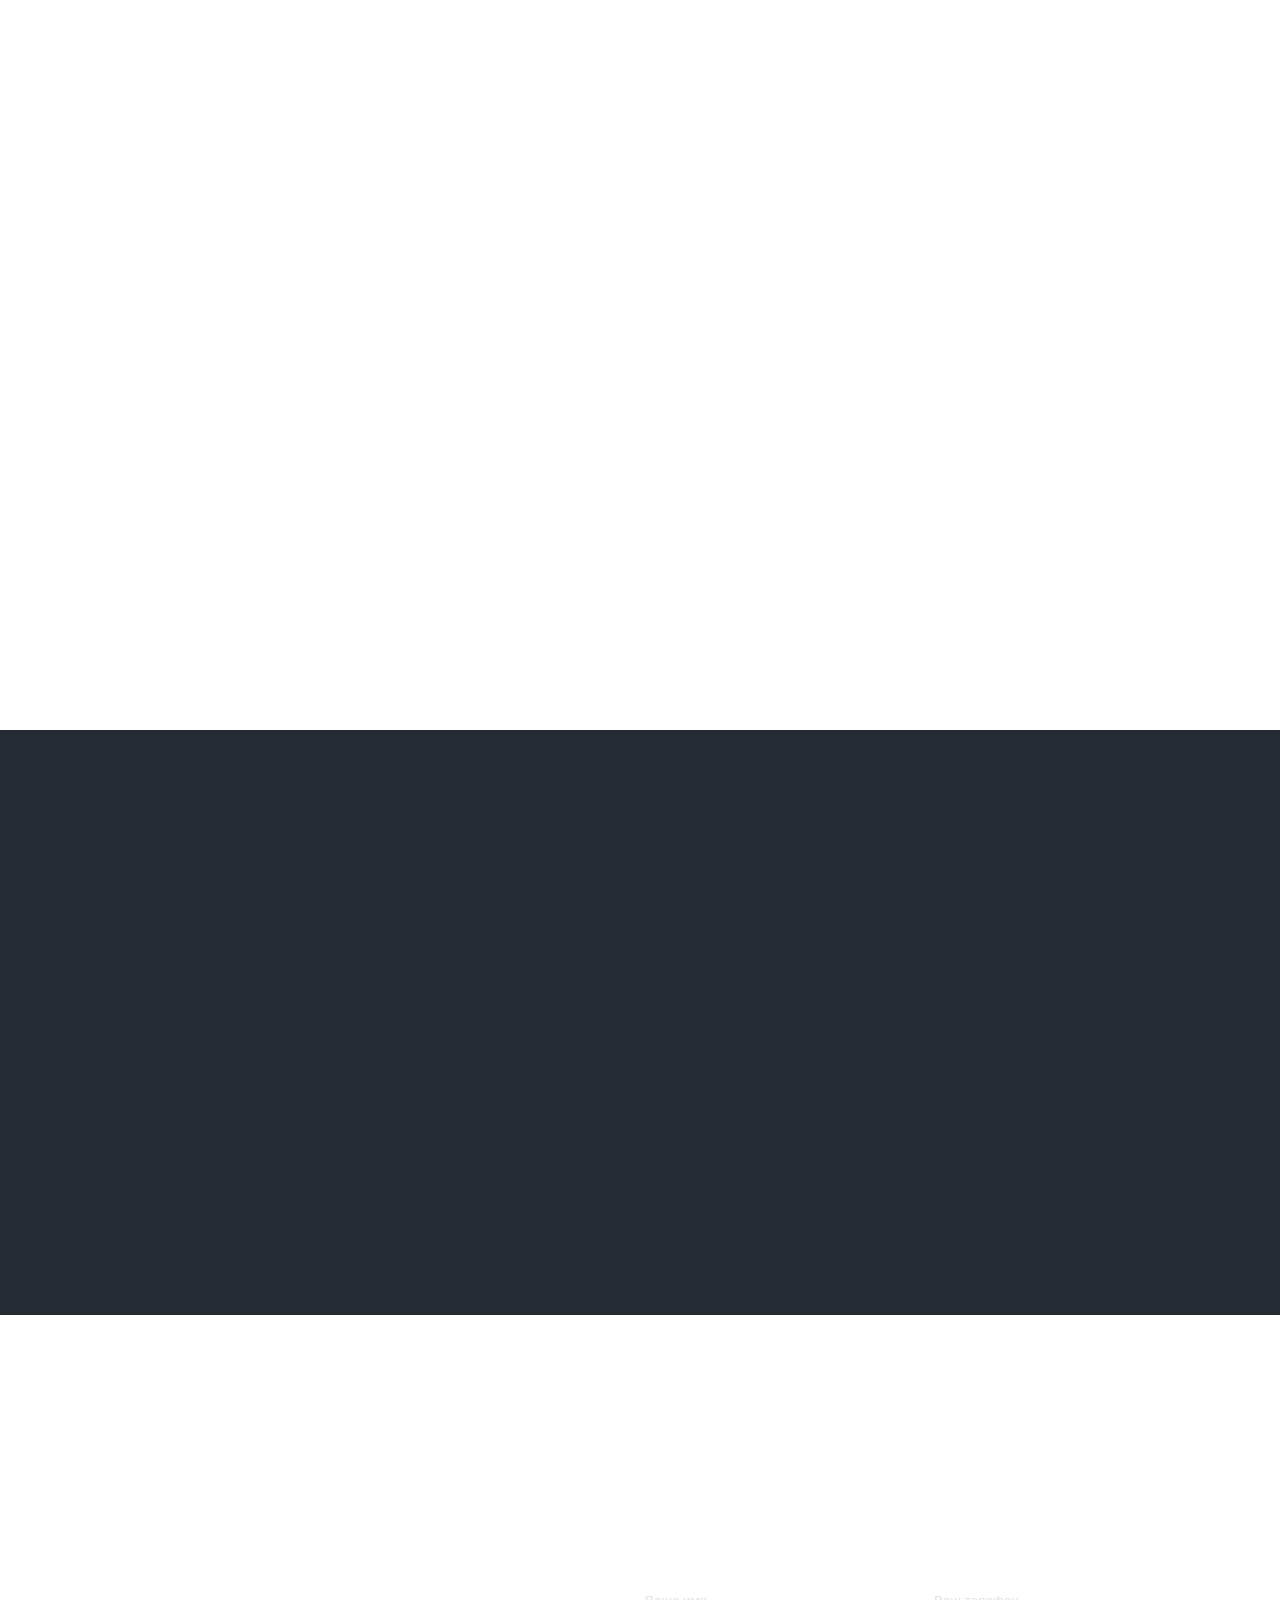
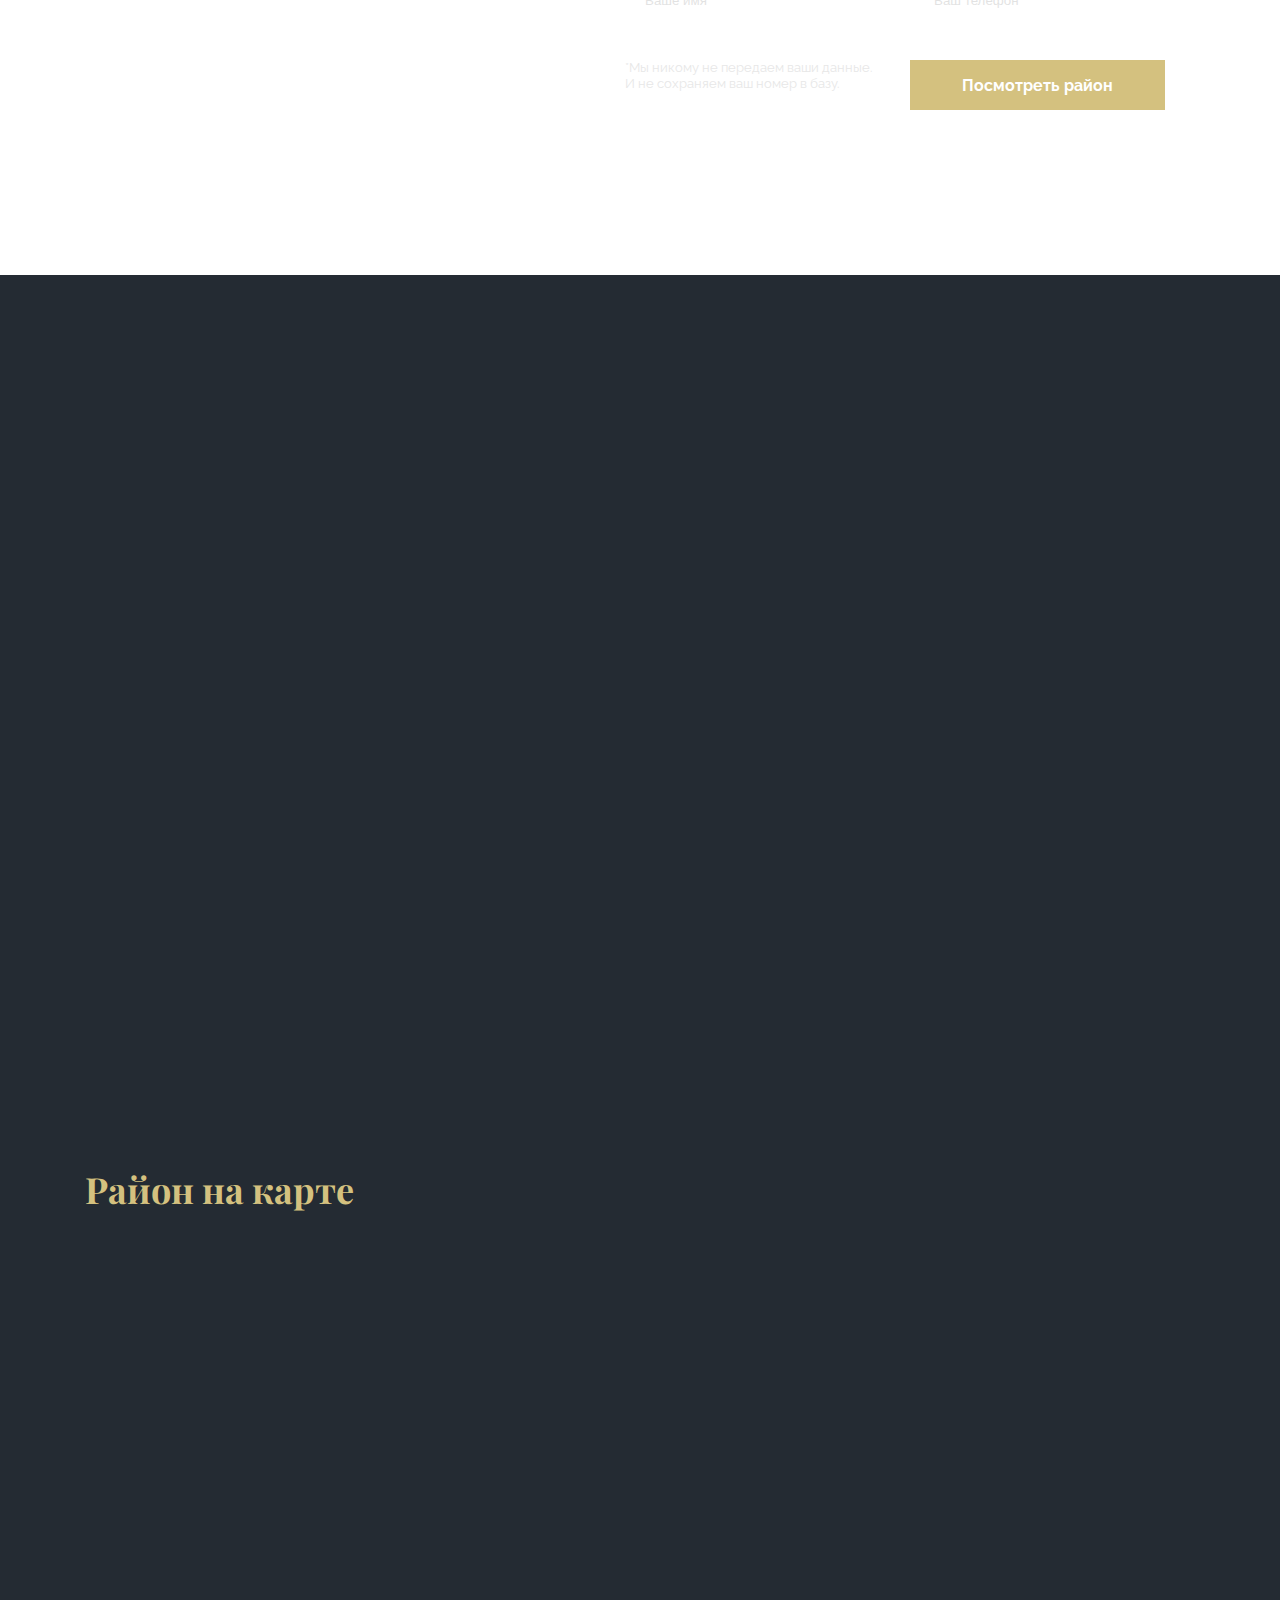
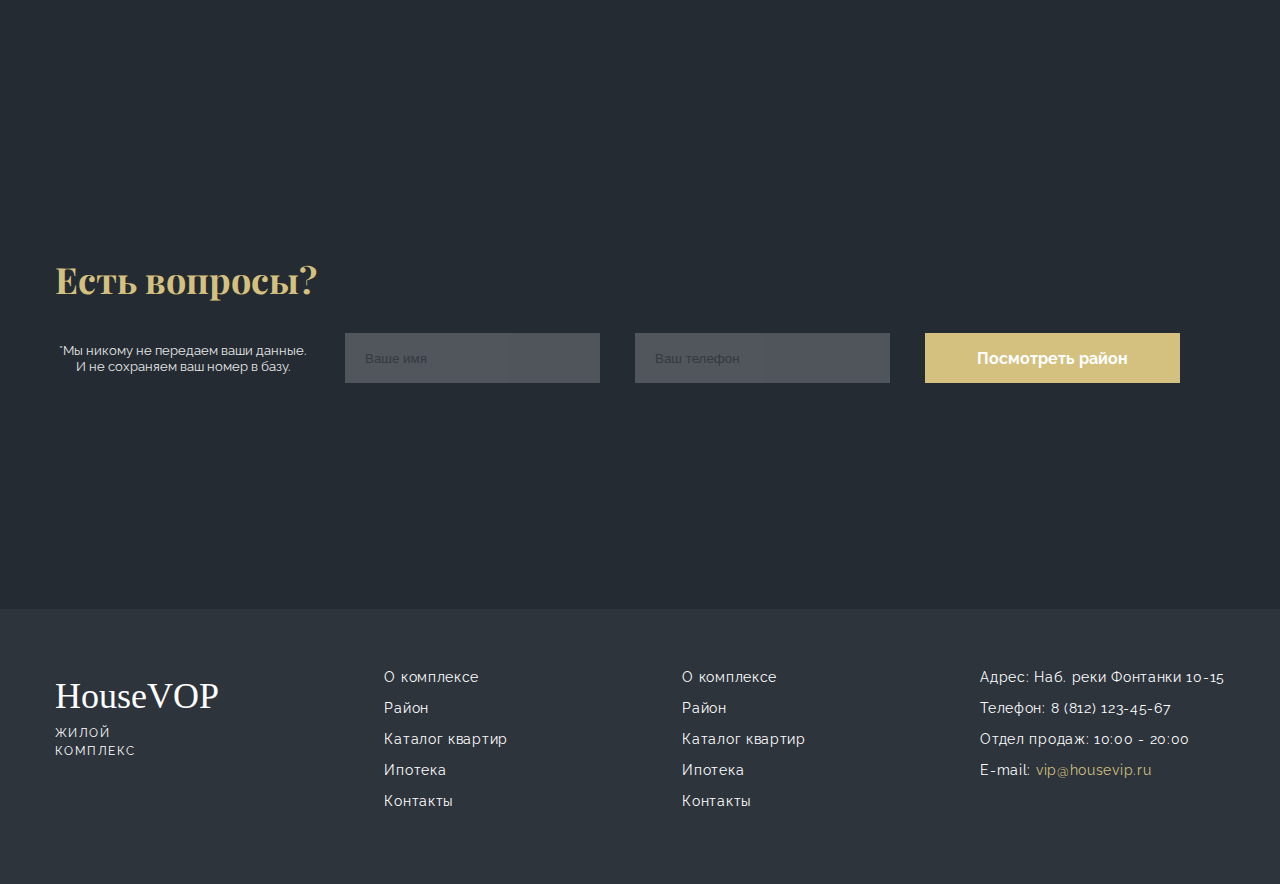
==== commit 556d9363: "Update index.html" ====
--- a/index.html
+++ b/index.html
@@ -30,11 +30,11 @@
                         <nav class="menu">
                             <div class="menu__inner">
                                 <ul class="menu__list">
-                                    <li class="menu__link"><a href="/index404.html">О комплексе</a></li>
-                                    <li class="menu__link"><a href="/index404.html">Район</a></li>
-                                    <li class="menu__link"><a href="/index404.html">Каталог квартир</a></li>
-                                    <li class="menu__link"><a href="/index404.html">Ипотека</a></li>
-                                    <li class="menu__link"><a href="/index404.html">Контакты</a></li>
+                                    <li class="menu__link"><a href="/housesite/index404.html">О комплексе</a></li>
+                                    <li class="menu__link"><a href="/housesite/index404.html">Район</a></li>
+                                    <li class="menu__link"><a href="/housesite/index404.html">Каталог квартир</a></li>
+                                    <li class="menu__link"><a href="/housesite/index404.html">Ипотека</a></li>
+                                    <li class="menu__link"><a href="/housesite/index404.html">Контакты</a></li>
                                 </ul>
                             </div>
                         </nav>
@@ -180,7 +180,7 @@
                                 <img src="/housesite/images/play-button.svg" alt="">
                             </div>
                             <div id= "video-over" class="video__control"></div>
-                            <video class="video__source" src="/housesite/video/video.mp4" controls poster="/images/screen.jpg"></video>
+                            <video class="video__source" src="/housesite/video/video.mp4" controls poster="/housesite/images/screen.jpg"></video>
                         </div>
                     </div>
                 </section>
@@ -276,10 +276,10 @@
                                         E-mail: <span>vip@housevip.ru</span>
                                     </li>
                                     <li class="footer__link">
-                                        <a class = "footer__logo" href="#"><img src="/images/youtube.svg" alt=""></a>
-                                        <a class = "footer__logo" href="#"><img src="/images/vk.svg" alt=""></a>
-                                        <a class = "footer__logo" href="#"><img src="/images/facebook-logo.svg" alt=""></a>
-                                        <a class = "footer__logo" href="#"><img src="/images/instagram.svg" alt=""></a>
+                                        <a class = "footer__logo" href="#"><img src="/housesite/images/youtube.svg" alt=""></a>
+                                        <a class = "footer__logo" href="#"><img src="/housesite/images/vk.svg" alt=""></a>
+                                        <a class = "footer__logo" href="#"><img src="/housesite/images/facebook-logo.svg" alt=""></a>
+                                        <a class = "footer__logo" href="#"><img src="/housesite/images/instagram.svg" alt=""></a>
                                     </li>
                                 </ul>
                         </div>
